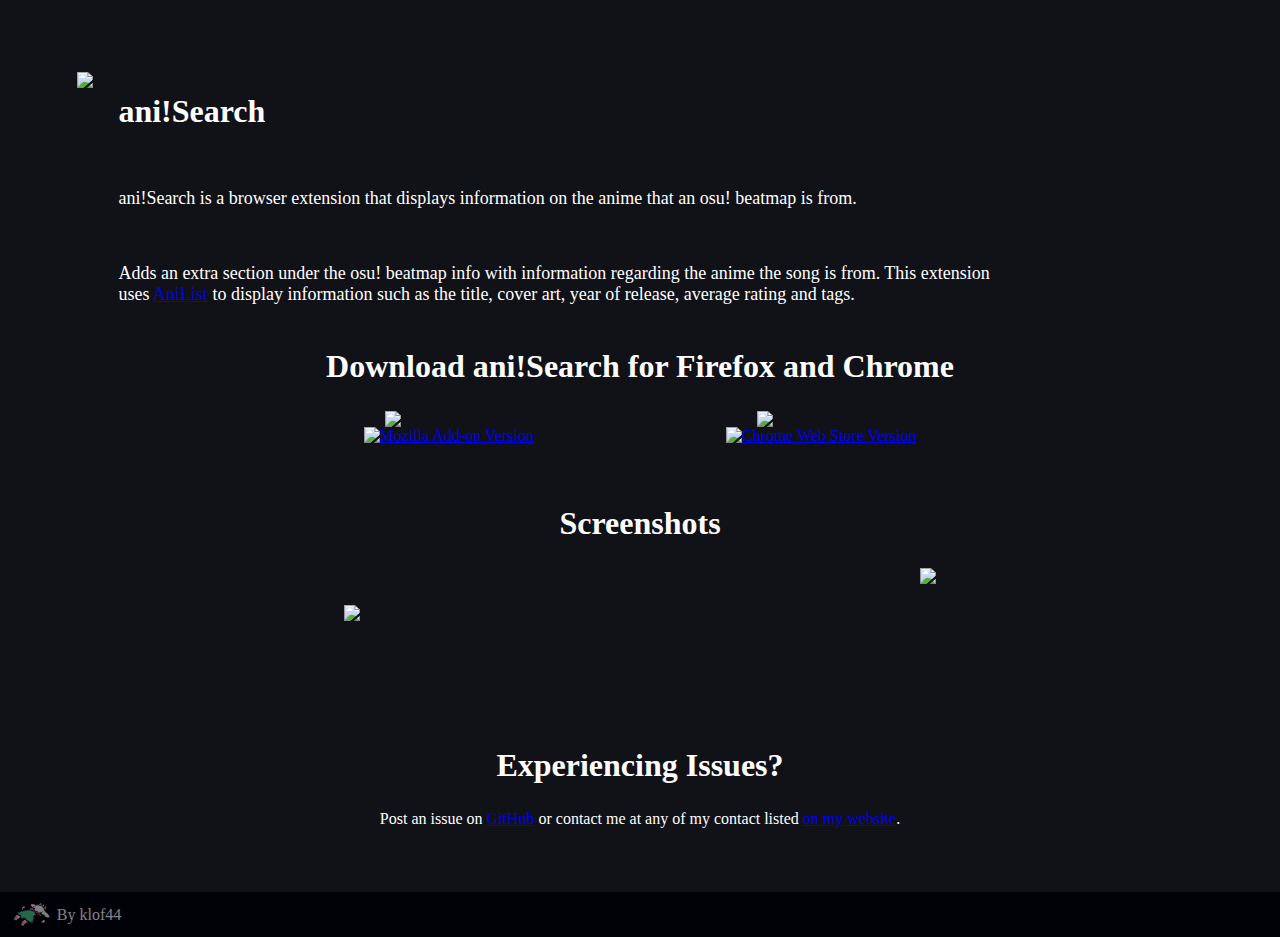
==== ani-search/index.html @ 104ae0a4 "Create ani!Search page and was reminded mobile users do not exist" ====
<!DOCTYPE html>
<html lang="en">
<head>
    <meta charset="UTF-8">
    <meta name="viewport" content="width=device-width, initial-scale=1.0">
    <title>Ani!Search - klof44</title>
    <meta name="description" content="Ani!Search by klof44">
    <link rel="stylesheet" href="/static/style/ani-search.css">
    <link rel="stylesheet" href="/static/style/common.css">
    <link rel="icon" type="image/png" href="https://github.com/klof44/ani-Search/blob/main/icons/icon-96.png?raw=true">
</head>
<body>
    <div class="main">
        <a href=""><img class="img-15" src="https://github.com/klof44/ani-Search/blob/main/logo.png?raw=true"></a>
        
        <div class="yap">
            <h1>ani!Search</h1>
            <br>
            <p>ani!Search is a browser extension that displays information on the anime that an osu! beatmap is from.</p>
            <br>
            <p>Adds an extra section under the osu! beatmap info with information regarding the anime the song is from. This extension uses <a target="_blank" href="https://anilist.co">AniList</a> to display information such as the title, cover art, year of release, average rating and tags.</p>
        </div>

        <h1 class="centre-text max-width">Download ani!Search for Firefox and Chrome</h1>
        <div class="centre download">
            <a class="centre-vert" href="https://addons.mozilla.org/en-CA/firefox/addon/ani-search/">
                <img class="img-10 centre" src="https://raw.githubusercontent.com/alrra/browser-logos/90fdf03c/src/firefox/firefox.svg">
                <img class="img-vh-3 centre" alt="Mozilla Add-on Version" src="https://img.shields.io/amo/v/ani-search?logo=firefox&color=%23E66000">
            </a>
            <a class="centre-vert" href="https://chromewebstore.google.com/detail/ani-search/iclelpgjekoggjdokpmebjgeckeaggaa">
                <img class="img-10 centre" class="centre" src="https://raw.githubusercontent.com/alrra/browser-logos/90fdf03c/src/chrome/chrome.svg">
                <img class="img-vh-3 centre" alt="Chrome Web Store Version" src="https://img.shields.io/chrome-web-store/v/iclelpgjekoggjdokpmebjgeckeaggaa?logo=googlechrome&color=%234c8bf5">
            </a>
        </div>
        
        <h1 class="centre-text max-width">Screenshots</h1>
        <div class="centre screenshot">
            <img class="img-40 centre" src="https://github.com/klof44/ani-Search/blob/main/screenshots/screenshot.png?raw=true">
            <img class="img-vh-10 centre" src="https://github.com/klof44/ani-Search/blob/main/screenshots/screenshot-bar.png?raw=true">
        </div>

        <h1 class="centre-text max-width">Experiencing Issues?</h1>
        <p class="centre">Post an issue on <a href="https://github.com/klof44/ani-Search/issues/new">GitHub</a> or contact me at any of my contact listed <a href="/">on my website</a>.</p>
    </div>

    <div class="footer">
        <a class="with-image" href="/"><img src="/static/img/pfp.png" height="30" alt="pfp"> By klof44</a>
    </div>
</body>
</html>
---- static/style/ani-search.css ----
.main {
    display: flex;
    margin-top: 8vh;
    margin-inline: 6vw;
    gap: 2vw;
    flex-wrap: wrap;
    overflow: hidden;
}

.img-15 {
    width: 15vw;
}

.img-10 {
    width: 10vw;
}

.img-40 {
    width: 40vw;
}

.yap p {
    width: 70vw;
    font-size: large;
}

a:visited {
    color: #ce29d6;
}

.centre {
    margin: auto;
}

.inline {
    display: inline;
}

.max-width {
    width: 100vw;
}

.centre-text {
    text-align: center;
    margin-top: auto;
    margin-bottom: auto;
}

.download {
    display: flex;
    gap: 15vw;
    margin-bottom: 2vw;
}

.centre-vert {
    display: flex;
    flex-direction: column;
    
}

.screenshot {
    display: flex;
    gap: 5vw;
    margin-bottom: 5vw;
    flex-wrap: wrap;
}

.img-vh-10 {
    height: 10vh;
}

.img-vh-3 {
    height: 3vh;
}
---- static/style/common.css ----
body {
    background-color: #111118;
    color: #fff;
    font-family: Consolas;
    margin: 0;
    padding: 0;
}

.footer {
    background-color: #010108;
    display: flex;
    padding-top: 1vh;
    padding-bottom: 1vh;
    gap: 5vw;
    padding-inline: 1vw;
    margin-top: 5vw;
}
.footer img {
    margin-top: auto;
    margin-bottom: auto;
    height: 3vh;
}
.with-image {
    display: flex;
    align-items: center;
    gap: 0.5vw;
}
.footer a {
    color: white;
    text-decoration: none;
    margin-top: auto;
    margin-bottom: auto;
    opacity: 0.5;
    transition-duration: 0.5s;
}
.footer a:hover {
    opacity: 1;
}
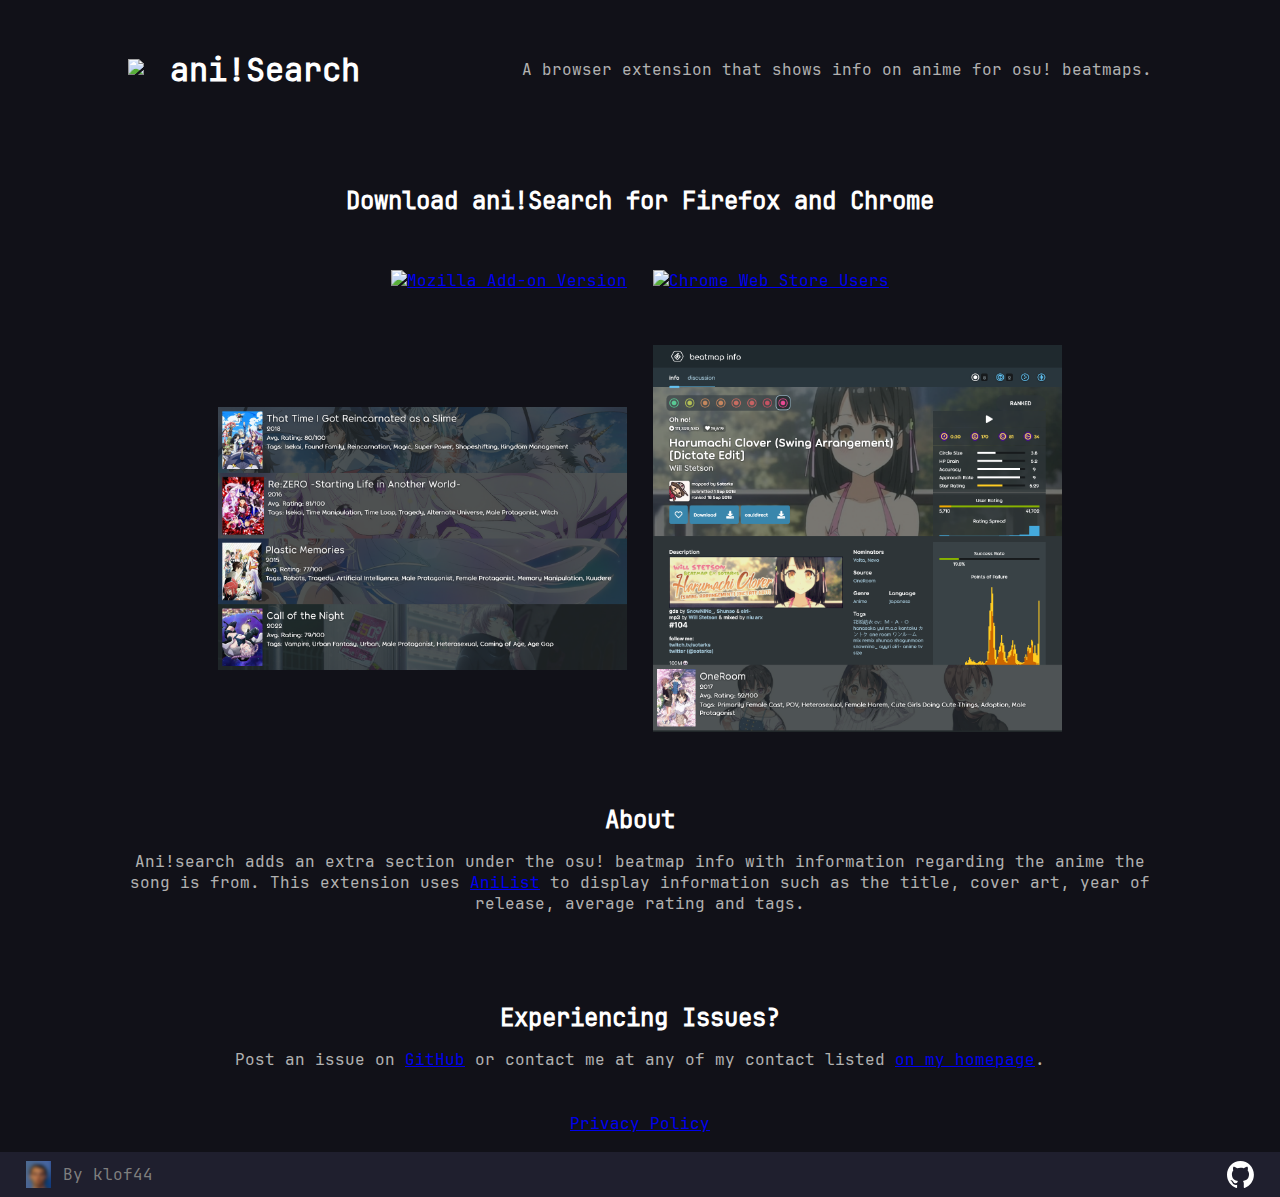
==== commit 53fe0141: "Ok maybe mobile users do exist" ====
--- a/ani-search/index.html
+++ b/ani-search/index.html
@@ -3,48 +3,50 @@
 <head>
     <meta charset="UTF-8">
     <meta name="viewport" content="width=device-width, initial-scale=1.0">
-    <title>Ani!Search - klof44</title>
+    <title>ani!Search - klof44</title>
     <meta name="description" content="Ani!Search by klof44">
     <link rel="stylesheet" href="/static/style/ani-search.css">
-    <link rel="stylesheet" href="/static/style/common.css">
     <link rel="icon" type="image/png" href="https://github.com/klof44/ani-Search/blob/main/icons/icon-96.png?raw=true">
 </head>
 <body>
     <div class="main">
-        <a href=""><img class="img-15" src="https://github.com/klof44/ani-Search/blob/main/logo.png?raw=true"></a>
-        
-        <div class="yap">
-            <h1>ani!Search</h1>
-            <br>
-            <p>ani!Search is a browser extension that displays information on the anime that an osu! beatmap is from.</p>
-            <br>
-            <p>Adds an extra section under the osu! beatmap info with information regarding the anime the song is from. This extension uses <a target="_blank" href="https://anilist.co">AniList</a> to display information such as the title, cover art, year of release, average rating and tags.</p>
+        <div class="header">
+            <a href="https://github.com/klof44/ani-Search"><img class="logo" src="https://github.com/klof44/ani-Search/blob/main/logo.png?raw=true"></a>
+            <h1 class="heavy">ani!Search</h1>
         </div>
 
-        <h1 class="centre-text max-width">Download ani!Search for Firefox and Chrome</h1>
-        <div class="centre download">
-            <a class="centre-vert" href="https://addons.mozilla.org/en-CA/firefox/addon/ani-search/">
-                <img class="img-10 centre" src="https://raw.githubusercontent.com/alrra/browser-logos/90fdf03c/src/firefox/firefox.svg">
-                <img class="img-vh-3 centre" alt="Mozilla Add-on Version" src="https://img.shields.io/amo/v/ani-search?logo=firefox&color=%23E66000">
+        <p class="darker-text flavour">A browser extension that shows info on anime for osu! beatmaps.</p>
+
+        <div class="flex-break"></div>
+        
+        <h2>Download ani!Search for Firefox and Chrome</h2>
+        <div class="download">
+            <a href="https://addons.mozilla.org/en-CA/firefox/addon/ani-search/">
+                <img class="dl-img" alt="Mozilla Add-on Version" src="https://img.shields.io/amo/users/ani-search?style=for-the-badge&logo=firefox&label=Firefox%20Users&color=%23DF6710&link=https%3A%2F%2Faddons.mozilla.org%2Fen-CA%2Ffirefox%2Faddon%2Fani-search%2F">
             </a>
-            <a class="centre-vert" href="https://chromewebstore.google.com/detail/ani-search/iclelpgjekoggjdokpmebjgeckeaggaa">
-                <img class="img-10 centre" class="centre" src="https://raw.githubusercontent.com/alrra/browser-logos/90fdf03c/src/chrome/chrome.svg">
-                <img class="img-vh-3 centre" alt="Chrome Web Store Version" src="https://img.shields.io/chrome-web-store/v/iclelpgjekoggjdokpmebjgeckeaggaa?logo=googlechrome&color=%234c8bf5">
+
+            <a href="https://chromewebstore.google.com/detail/ani-search/iclelpgjekoggjdokpmebjgeckeaggaa">
+                <img class="dl-img" alt="Chrome Web Store Users" src="https://img.shields.io/chrome-web-store/users/iclelpgjekoggjdokpmebjgeckeaggaa?style=for-the-badge&logo=googlechrome&label=Chrome%20Users&color=%234c8bf5&link=https%3A%2F%2Fchromewebstore.google.com%2Fdetail%2Fanisearch%2Ficlelpgjekoggjdokpmebjgeckeaggaa">
             </a>
         </div>
-        
-        <h1 class="centre-text max-width">Screenshots</h1>
-        <div class="centre screenshot">
-            <img class="img-40 centre" src="https://github.com/klof44/ani-Search/blob/main/screenshots/screenshot.png?raw=true">
-            <img class="img-vh-10 centre" src="https://github.com/klof44/ani-Search/blob/main/screenshots/screenshot-bar.png?raw=true">
+
+        <div class="screenshot">
+            <img class="screenshot" alt="screenshot" src="/static/img/ani-search/crop.png" />
+            <img class="screenshot" alt="screenshot" src="/static/img/ani-search/full.png" />
         </div>
 
-        <h1 class="centre-text max-width">Experiencing Issues?</h1>
-        <p class="centre">Post an issue on <a href="https://github.com/klof44/ani-Search/issues/new">GitHub</a> or contact me at any of my contact listed <a href="/">on my website</a>.</p>
+        <h2 id="about-title">About</h2>
+        <p class="yap darker-text">Ani!search adds an extra section under the osu! beatmap info with information regarding the anime the song is from. This extension uses <a target="_blank" href="https://anilist.co">AniList</a> to display information such as the title, cover art, year of release, average rating and tags.</p>
+
+        <h2 id="about-title">Experiencing Issues?</h2>
+        <div class="flex-break"></div>
+        <p class="darker-text">Post an issue on <a href="https://github.com/klof44/ani-Search/issues/new">GitHub</a> or contact me at any of my contact listed <a href="/">on my homepage</a>.</p>
     </div>
-
+    
+    <a href="https://github.com/klof44/chrome-extensions-privacy-policy/blob/main/README.md">Privacy Policy</a>
     <div class="footer">
-        <a class="with-image" href="/"><img src="/static/img/pfp.png" height="30" alt="pfp"> By klof44</a>
+        <a class="footer-align" href="/"><img src="/static/img/pfp.png" height="30" alt="pfp"> By klof44</a>
+        <a class="footer-align footer-right" href="https://github.com/klof44/ani-Search"><img src="/static/img/GitHub.svg"/></a>
     </div>
 </body>
 </html>--- a/static/style/ani-search.css
+++ b/static/style/ani-search.css
@@ -1,74 +1,134 @@
+@font-face {
+    font-family: Jetbrains Mono;
+    src: url('/static/font/JetBrainsMono-Regular.woff2') format('woff2');
+}
+
+body {
+    background-color: #111118;
+    color: #fff;
+    font-family: Jetbrains Mono;
+    margin-top: 3vh;
+    text-align: center;
+    margin: 0;
+}
+
+.heavy {
+    font-weight: 800;
+}
+
+.logo {
+    max-width: 30vw;
+}
+
+.header {
+    display: flex;
+    align-items: center;
+    gap: 2vw;
+}
+
 .main {
     display: flex;
-    margin-top: 8vh;
-    margin-inline: 6vw;
-    gap: 2vw;
+    justify-content: space-evenly;
+    align-items: center;
     flex-wrap: wrap;
-    overflow: hidden;
+    margin-inline: 3vw;
+    margin-top: 1vh;
+    margin-bottom: 3vh;
 }
 
-.img-15 {
-    width: 15vw;
+.dl-img {
+    margin-bottom: 2vh;
+    width: 70vw;
 }
 
-.img-10 {
-    width: 10vw;
+.darker-text {
+    color: #b1b1b1;
 }
 
-.img-40 {
-    width: 40vw;
+.screenshot {
+    padding-top: 2vh;
 }
 
-.yap p {
-    width: 70vw;
-    font-size: large;
+.flex-break {
+    flex-basis: 100%;
+    width: 0;
+    height: 0;
+}
+
+.footer {
+    margin-top: 2vh;
+    color: #7e7e7e;
+    display: flex;
+    gap: 6vw;
+    font-weight: 400;
+    background-color: #1f1f2e;
+    padding-inline: 2vw;
+    padding-block: 1vh;
+}
+.footer a:visited {
+    color: #7e7e7e;
+}
+.footer a {
+    text-decoration: none;
+    color: #7e7e7e;
+}
+.footer-align {
+    display: flex;
+    align-items: center;
+    gap: 1vw;
+}
+.footer img {
+    height: 3vh;
+    max-width: 100%;
+}
+.footer-right {
+    margin-left: auto;
+    align-self: flex-end;
 }
 
 a:visited {
-    color: #ce29d6;
+    color: #ff00ff;
 }
 
-.centre {
-    margin: auto;
+img {
+    max-width: 100%;
 }
 
-.inline {
-    display: inline;
+#about-title {
+    margin-bottom: 0;
 }
 
-.max-width {
-    width: 100vw;
-}
+@media only screen and (min-width: 768px) {
+    img {
+        max-width: 40%;
+    }
+    .download img {
+        max-width: 25vw;
+    }
+    .logo {
+        max-width: 5vw;
+    }
+    .main {
+        margin-top: 3vh;
+        margin-inline: 10vw;
+    }
+    .flavour {
+        margin-left: auto;
+    }
+    .download {
+        display: flex;
+        gap: 2vw;
+        justify-content: center;
+    }
+    .screenshot {
+        display: flex;
+        justify-content: center;
+        align-items: center;
+        gap: 2vw;
+    }
 
-.centre-text {
-    text-align: center;
-    margin-top: auto;
-    margin-bottom: auto;
-}
-
-.download {
-    display: flex;
-    gap: 15vw;
-    margin-bottom: 2vw;
-}
-
-.centre-vert {
-    display: flex;
-    flex-direction: column;
-    
-}
-
-.screenshot {
-    display: flex;
-    gap: 5vw;
-    margin-bottom: 5vw;
-    flex-wrap: wrap;
-}
-
-.img-vh-10 {
-    height: 10vh;
-}
-
-.img-vh-3 {
-    height: 3vh;
+    h2 {
+        margin-top: 8vh;
+        margin-bottom: 6vh;
+    }
 }